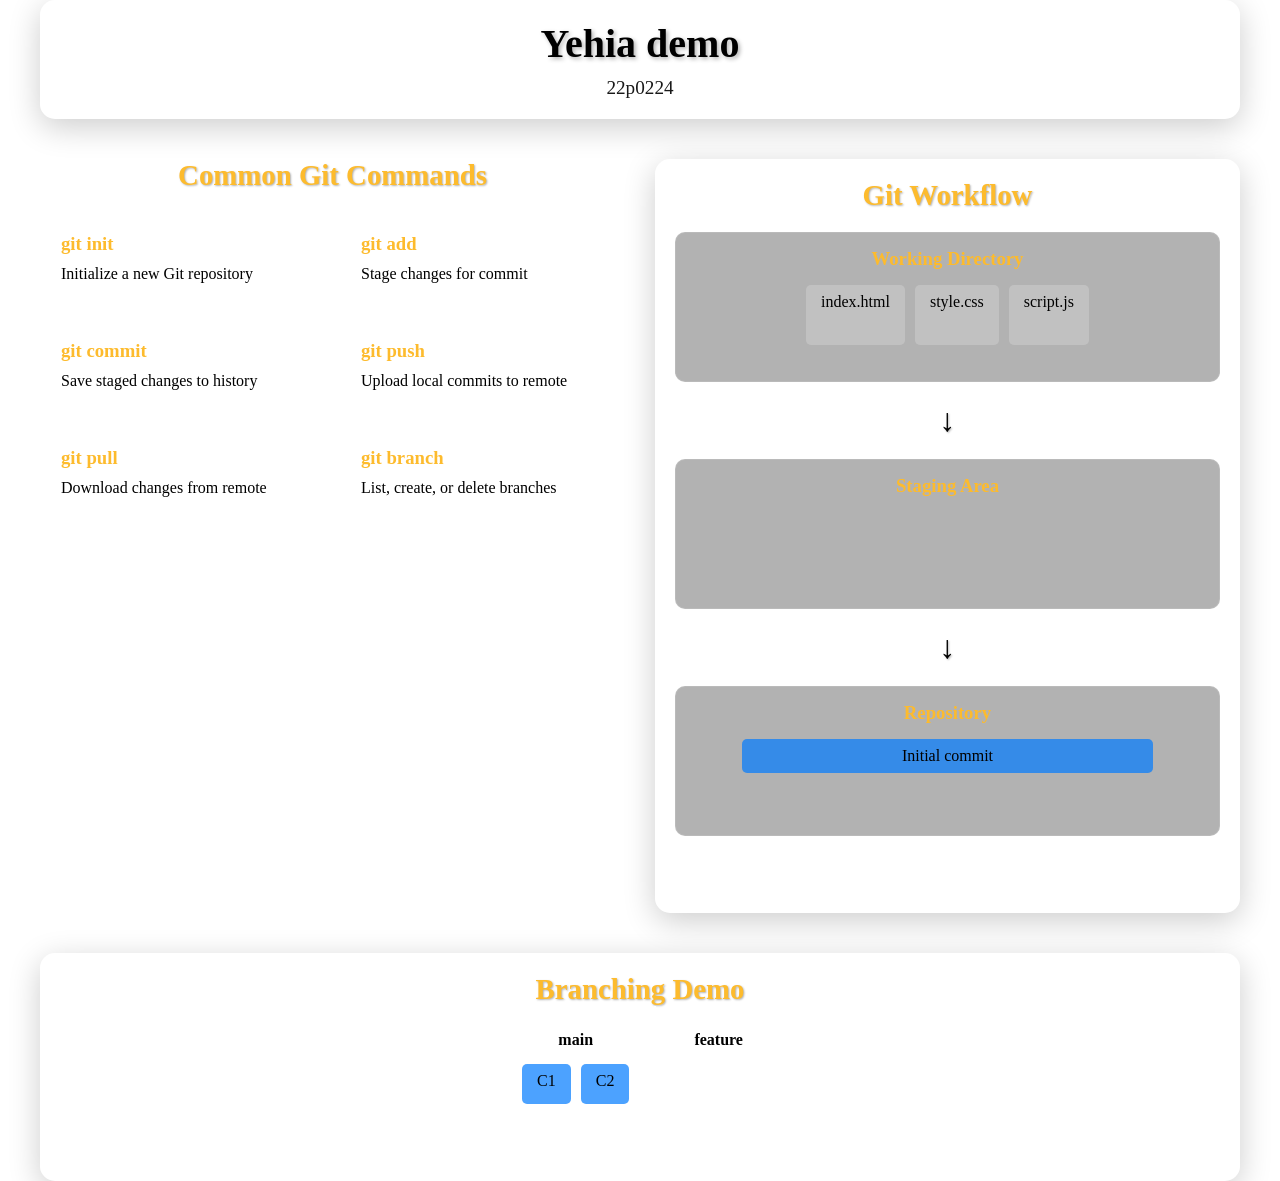
==== index.html @ bef54537 "Merge 2e9d0e14889e4f8416d9f2aac82c8b7b5b005d72 into edf6e51d857c0b90d37d54b4decc9b63cfbf04e4" ====
<!DOCTYPE html>
<html lang="en">
<head>
    <meta charset="UTF-8">
    <meta name="viewport" content="width=device-width, initial-scale=1.0">
    <title>Git & GitHub Demo</title>
    <link rel="stylesheet" href="style.css">
</head>
<body>
    <div class="container">
        <header>
            <h1>Yehia demo</h1>
            <p class="subtitle">22p0224</p>
        </header>
        
        <div class="demo-area">
            <div class="git-commands">
                <h2>Common Git Commands</h2>
                <div class="command-grid">
                    <div class="command-card" data-command="git init">
                        <h3>git init</h3>
                        <p>Initialize a new Git repository</p>
                    </div>
                    <div class="command-card" data-command="git add">
                        <h3>git add</h3>
                        <p>Stage changes for commit</p>
                    </div>
                    <div class="command-card" data-command="git commit">
                        <h3>git commit</h3>
                        <p>Save staged changes to history</p>
                    </div>
                    <div class="command-card" data-command="git push">
                        <h3>git push</h3>
                        <p>Upload local commits to remote</p>
                    </div>
                    <div class="command-card" data-command="git pull">
                        <h3>git pull</h3>
                        <p>Download changes from remote</p>
                    </div>
                    <div class="command-card" data-command="git branch">
                        <h3>git branch</h3>
                        <p>List, create, or delete branches</p>
                    </div>
                </div>
            </div>
            
            <div class="visualization">
                <h2>Git Workflow</h2>
                <div class="workflow-diagram">
                    <div class="workflow-step" id="working-directory">
                        <h3>Working Directory</h3>
                        <div class="file-list">
                            <div class="file" data-file="index.html">index.html</div>
                            <div class="file" data-file="style.css">style.css</div>
                            <div class="file" data-file="script.js">script.js</div>
                        </div>
                    </div>
                    <div class="arrow">↓</div>
                    <div class="workflow-step" id="staging-area">
                        <h3>Staging Area</h3>
                        <div class="file-list"></div>
                    </div>
                    <div class="arrow">↓</div>
                    <div class="workflow-step" id="repository">
                        <h3>Repository</h3>
                        <div class="commit-history">
                            <div class="commit">Initial commit</div>
                        </div>
                    </div>
                </div>
                <div class="controls">
                    <button id="modify-btn">Modify File</button>
                    <button id="stage-btn">Stage Changes</button>
                    <button id="commit-btn">Commit</button>
                    <button id="reset-btn">Reset All</button>
                </div>
            </div>
        </div>
        
        <div class="branch-demo">
            <h2>Branching Demo</h2>
            <div class="branch-visual">
                <div class="branch main-branch">
                    <div class="branch-name">main</div>
                    <div class="commits">
                        <div class="commit">C1</div>
                        <div class="commit">C2</div>
                    </div>
                </div>
                <div class="branch-feature">
                    <div class="branch-name">feature</div>
                    <div class="commits"></div>
                </div>
            </div>
            <div class="branch-controls">
                <button id="create-branch">Create Feature Branch</button>
                <button id="merge-branch">Merge to Main</button>
            </div>
        </div>
    </div>

    <script src="script.js"></script>
</body>
</html>
---- style.css ----
* {
    margin: 0;
    padding: 0;
    box-sizing: border-box;
}
#mark
body {
    font-family: 'Segoe UI', Tahoma, Geneva, Verdana, sans-serif;
    background: linear-gradient(135deg, #1a2a6c, #b21f1f, #fdbb2d);
    color: #fff;
    min-height: 100vh;
    padding: 20px;
}

.container {
    max-width: 1200px;
    margin: 0 auto;
}

header {
    text-align: center;
    margin-bottom: 40px;
    padding: 20px;
    background: rgba(255, 255, 255, 0.1);
    border-radius: 15px;
    backdrop-filter: blur(10px);
    box-shadow: 0 8px 32px rgba(0, 0, 0, 0.2);
}

h1 {
    font-size: 2.5rem;
    margin-bottom: 10px;
    text-shadow: 2px 2px 4px rgba(0, 0, 0, 0.3);
}

.subtitle {
    font-size: 1.2rem;
    opacity: 0.9;
}

.demo-area {
    display: grid;
    grid-template-columns: 1fr 1fr;
    gap: 30px;
    margin-bottom: 40px;
}

.git-commands h2, .visualization h2, .branch-demo h2 {
    margin-bottom: 20px;
    text-align: center;
    font-size: 1.8rem;
    color: #fdbb2d;
    text-shadow: 1px 1px 2px rgba(0, 0, 0, 0.3);
}

.command-grid {
    display: grid;
    grid-template-columns: repeat(2, 1fr);
    gap: 15px;
}

.command-card {
    background: rgba(255, 255, 255, 0.15);
    padding: 20px;
    border-radius: 10px;
    cursor: pointer;
    transition: all 0.3s ease;
    backdrop-filter: blur(5px);
    border: 1px solid rgba(255, 255, 255, 0.2);
}

.command-card:hover {
    transform: translateY(-5px);
    background: rgba(255, 255, 255, 0.25);
    box-shadow: 0 10px 20px rgba(0, 0, 0, 0.2);
}

.command-card h3 {
    margin-bottom: 10px;
    color: #fdbb2d;
}

.visualization {
    background: rgba(255, 255, 255, 0.1);
    padding: 20px;
    border-radius: 15px;
    backdrop-filter: blur(10px);
    box-shadow: 0 8px 32px rgba(0, 0, 0, 0.2);
}

.workflow-diagram {
    display: flex;
    flex-direction: column;
    align-items: center;
    gap: 20px;
    margin-bottom: 20px;
}

.workflow-step {
    width: 100%;
    background: rgba(0, 0, 0, 0.3);
    padding: 15px;
    border-radius: 10px;
    min-height: 150px;
    border: 1px solid rgba(255, 255, 255, 0.1);
}

.workflow-step h3 {
    text-align: center;
    margin-bottom: 15px;
    color: #fdbb2d;
}

.file-list {
    display: flex;
    flex-wrap: wrap;
    gap: 10px;
    justify-content: center;
    min-height: 60px;
}

.file {
    background: rgba(255, 255, 255, 0.2);
    padding: 8px 15px;
    border-radius: 5px;
    transition: all 0.3s ease;
    font-weight: 500;
}

.file.modified {
    background: rgba(255, 193, 7, 0.7);
    color: #000;
    transform: scale(1.05);
}

.file.staged {
    background: rgba(40, 167, 69, 0.7);
    transform: scale(1.05);
}

.arrow {
    font-size: 2rem;
    font-weight: bold;
    text-shadow: 1px 1px 2px rgba(0, 0, 0, 0.3);
}

.commit-history {
    display: flex;
    flex-direction: column;
    gap: 10px;
    align-items: center;
    min-height: 60px;
}

.commit {
    background: rgba(0, 123, 255, 0.7);
    padding: 8px 15px;
    border-radius: 5px;
    width: 80%;
    text-align: center;
    font-weight: 500;
    transition: all 0.3s ease;
}

.controls {
    display: flex;
    justify-content: center;
    gap: 10px;
    flex-wrap: wrap;
}

button {
    background: rgba(255, 255, 255, 0.2);
    color: white;
    border: none;
    padding: 10px 20px;
    border-radius: 5px;
    cursor: pointer;
    transition: all 0.3s ease;
    font-weight: bold;
    backdrop-filter: blur(5px);
    border: 1px solid rgba(255, 255, 255, 0.1);
}

button:hover:not(:disabled) {
    background: rgba(255, 255, 255, 0.3);
    transform: scale(1.05);
}

button:disabled {
    opacity: 0.5;
    cursor: not-allowed;
}

.branch-demo {
    background: rgba(255, 255, 255, 0.1);
    padding: 20px;
    border-radius: 15px;
    backdrop-filter: blur(10px);
    box-shadow: 0 8px 32px rgba(0, 0, 0, 0.2);
}

.branch-visual {
    display: flex;
    justify-content: center;
    gap: 50px;
    margin-bottom: 20px;
    position: relative;
}

.branch {
    display: flex;
    flex-direction: column;
    align-items: center;
}

.branch-name {
    background: rgba(255, 255, 255, 0.2);
    padding: 5px 15px;
    border-radius: 20px;
    margin-bottom: 10px;
    font-weight: bold;
}

.commits {
    display: flex;
    gap: 10px;
    min-height: 40px;
}

.branch-feature {
    position: relative;
    display: flex;
    flex-direction: column;
    align-items: center;
}

.branch-feature::before {
    content: "";
    position: absolute;
    top: -20px;
    left: -25px;
    width: 25px;
    height: 20px;
    border-left: 2px dashed white;
    border-bottom: 2px dashed white;
}

.branch-controls {
    display: flex;
    justify-content: center;
    gap: 15px;
}

@media (max-width: 768px) {
    .demo-area {
        grid-template-columns: 1fr;
    }
    
    .command-grid {
        grid-template-columns: 1fr;
    }
    
    .branch-visual {
        flex-direction: column;
        align-items: center;
        gap: 20px;
    }
    
    .branch-feature::before {
        display: none;
    }
    
    h1 {
        font-size: 2rem;
    }
}
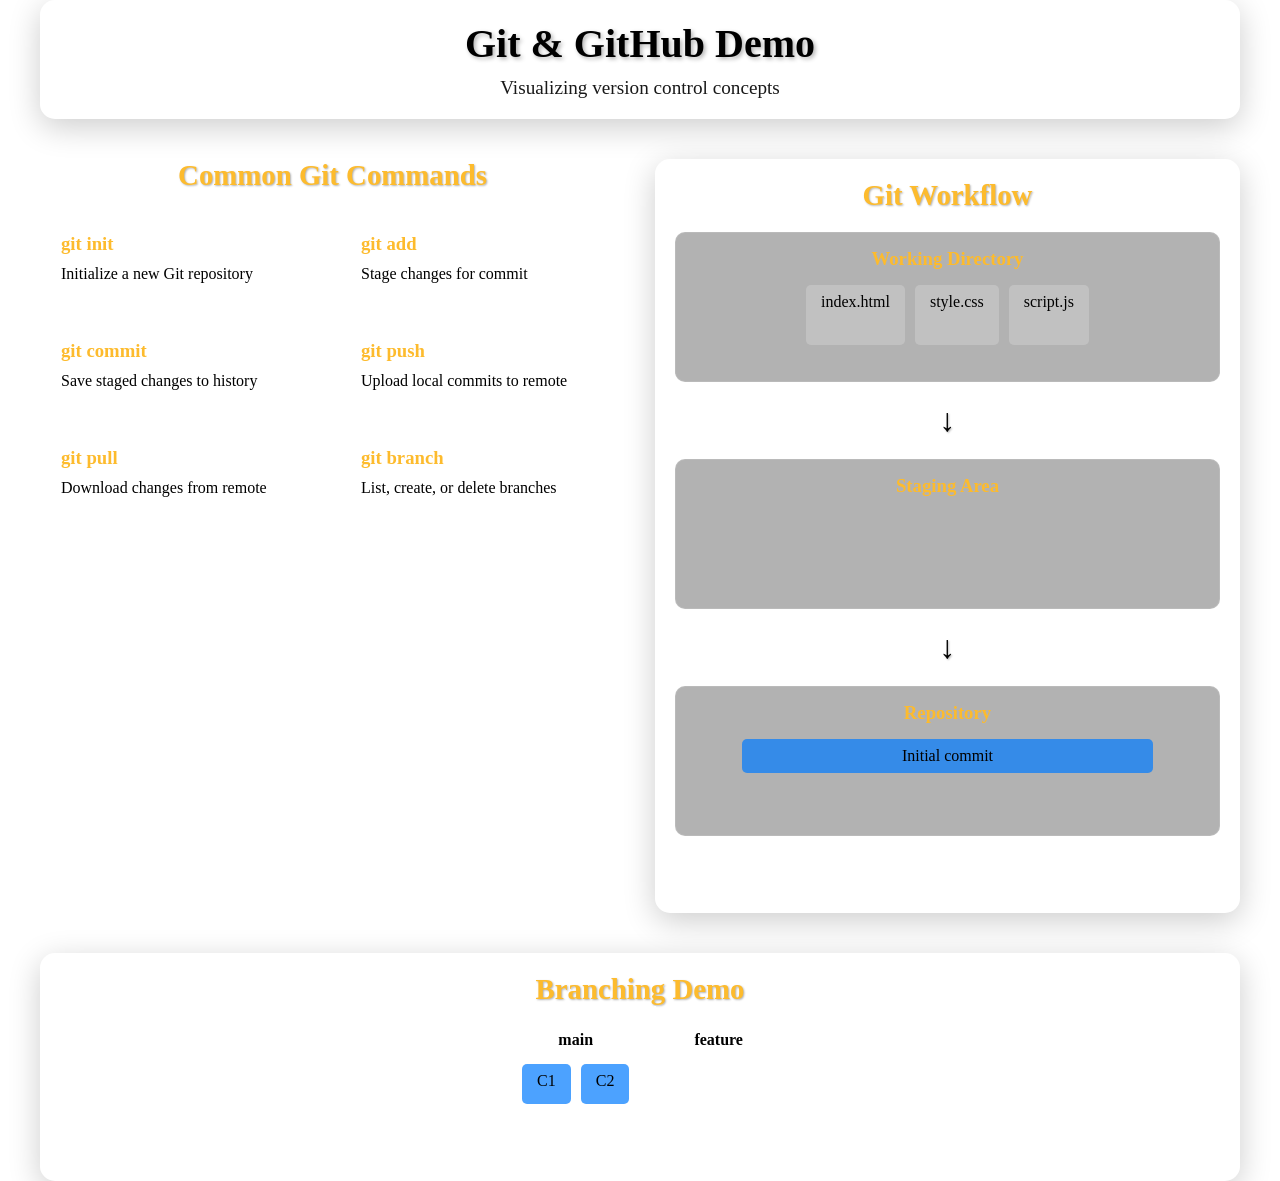
==== commit aeb692de: "Merge 51bf4810f5b950e3c1c1860a1c6e94db7aaa83c7 into edf6e51d857c0b90d37d54b4decc9b63cfbf04e4" ====
--- a/index.html
+++ b/index.html
@@ -3,14 +3,14 @@
 <head>
     <meta charset="UTF-8">
     <meta name="viewport" content="width=device-width, initial-scale=1.0">
-    <title>Git & GitHub Demo</title>
+    <title>Git & GitHub Demo- Mohammad Tarek Hasan</title>
     <link rel="stylesheet" href="style.css">
 </head>
 <body>
     <div class="container">
         <header>
-            <h1>Yehia demo</h1>
-            <p class="subtitle">22p0224</p>
+            <h1>Git & GitHub Demo</h1>
+            <p class="subtitle">Visualizing version control concepts</p>
         </header>
         
         <div class="demo-area">
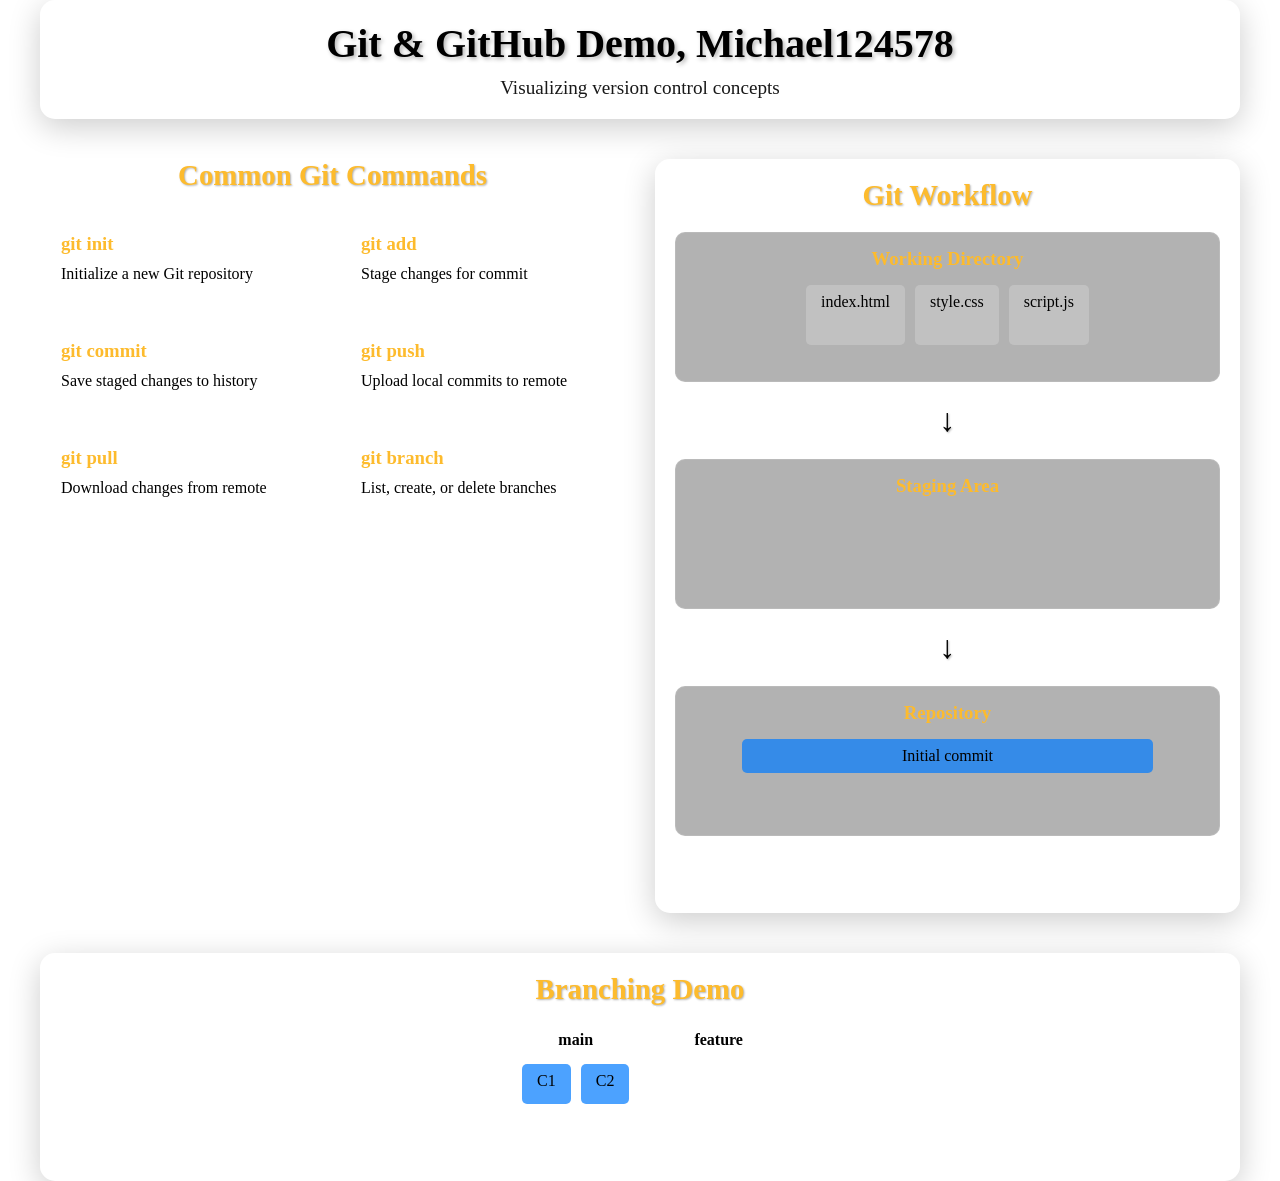
==== commit 2c4d5a0f: "Merge 12bcbdbea16e0901ec54c96b5796ad9def4153e9 into edf6e51d857c0b90d37d54b4decc9b63cfbf04e4" ====
--- a/index.html
+++ b/index.html
@@ -3,13 +3,13 @@
 <head>
     <meta charset="UTF-8">
     <meta name="viewport" content="width=device-width, initial-scale=1.0">
-    <title>Git & GitHub Demo- Mohammad Tarek Hasan</title>
+    <title>Git & GitHub Demo</title>
     <link rel="stylesheet" href="style.css">
 </head>
 <body>
     <div class="container">
         <header>
-            <h1>Git & GitHub Demo</h1>
+            <h1>Git & GitHub Demo, Michael124578</h1>
             <p class="subtitle">Visualizing version control concepts</p>
         </header>
         
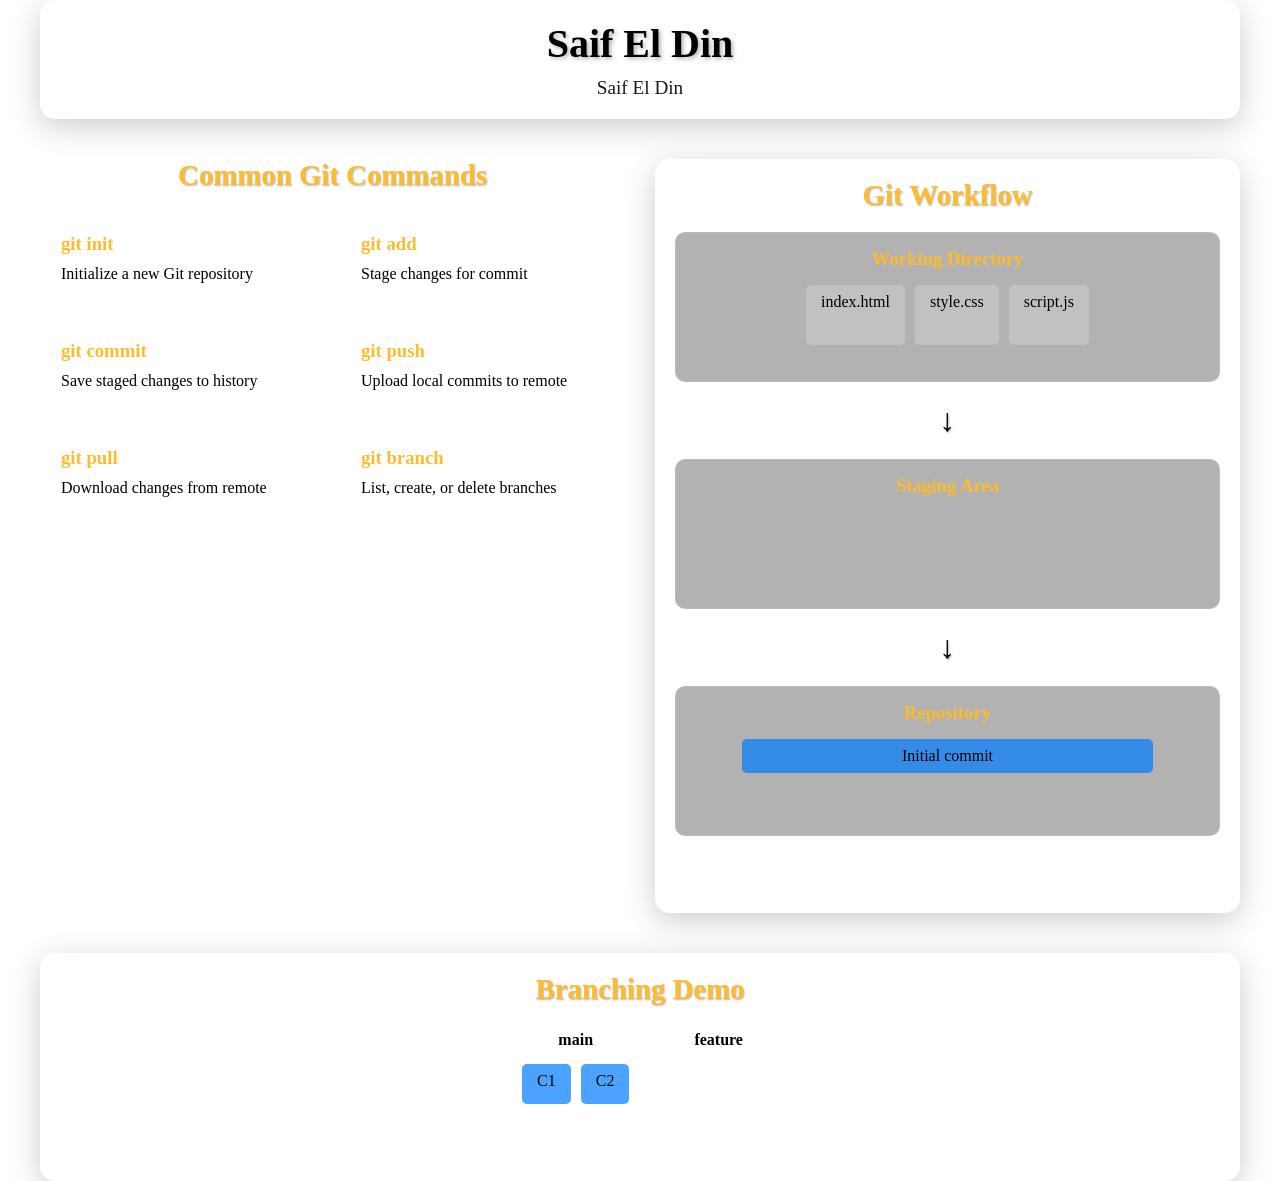
==== commit 550a7d4a: "Merge 303efbd3fe59cfb220195ddbdae4a98df5e7788c into edf6e51d857c0b90d37d54b4decc9b63cfbf04e4" ====
--- a/index.html
+++ b/index.html
@@ -9,8 +9,8 @@
 <body>
     <div class="container">
         <header>
-            <h1>Git & GitHub Demo, Michael124578</h1>
-            <p class="subtitle">Visualizing version control concepts</p>
+            <h1>Saif El Din</h1>
+            <p class="subtitle">Saif El Din</p>
         </header>
         
         <div class="demo-area">
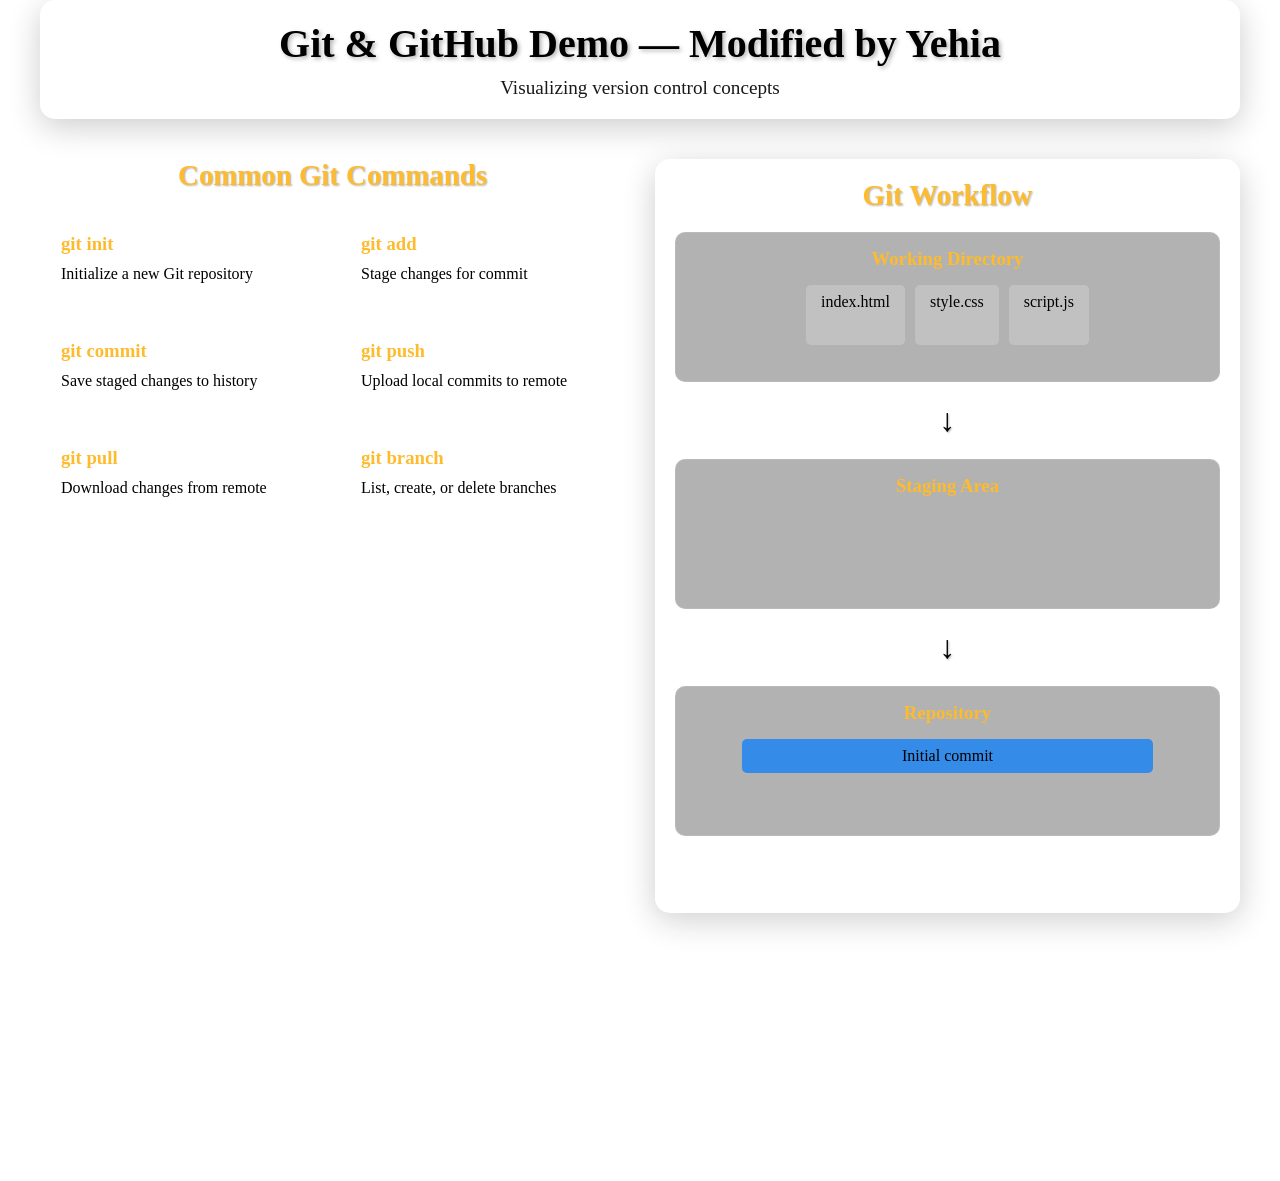
==== commit 2151d8bb: "Add my name to header" ====
--- a/index.html
+++ b/index.html
@@ -9,8 +9,8 @@
 <body>
     <div class="container">
         <header>
-            <h1>Saif El Din</h1>
-            <p class="subtitle">Saif El Din</p>
+            <h1>Git & GitHub Demo — Modified by Yehia</h1>
+            <p class="subtitle">Visualizing version control concepts</p>
         </header>
         
         <div class="demo-area">
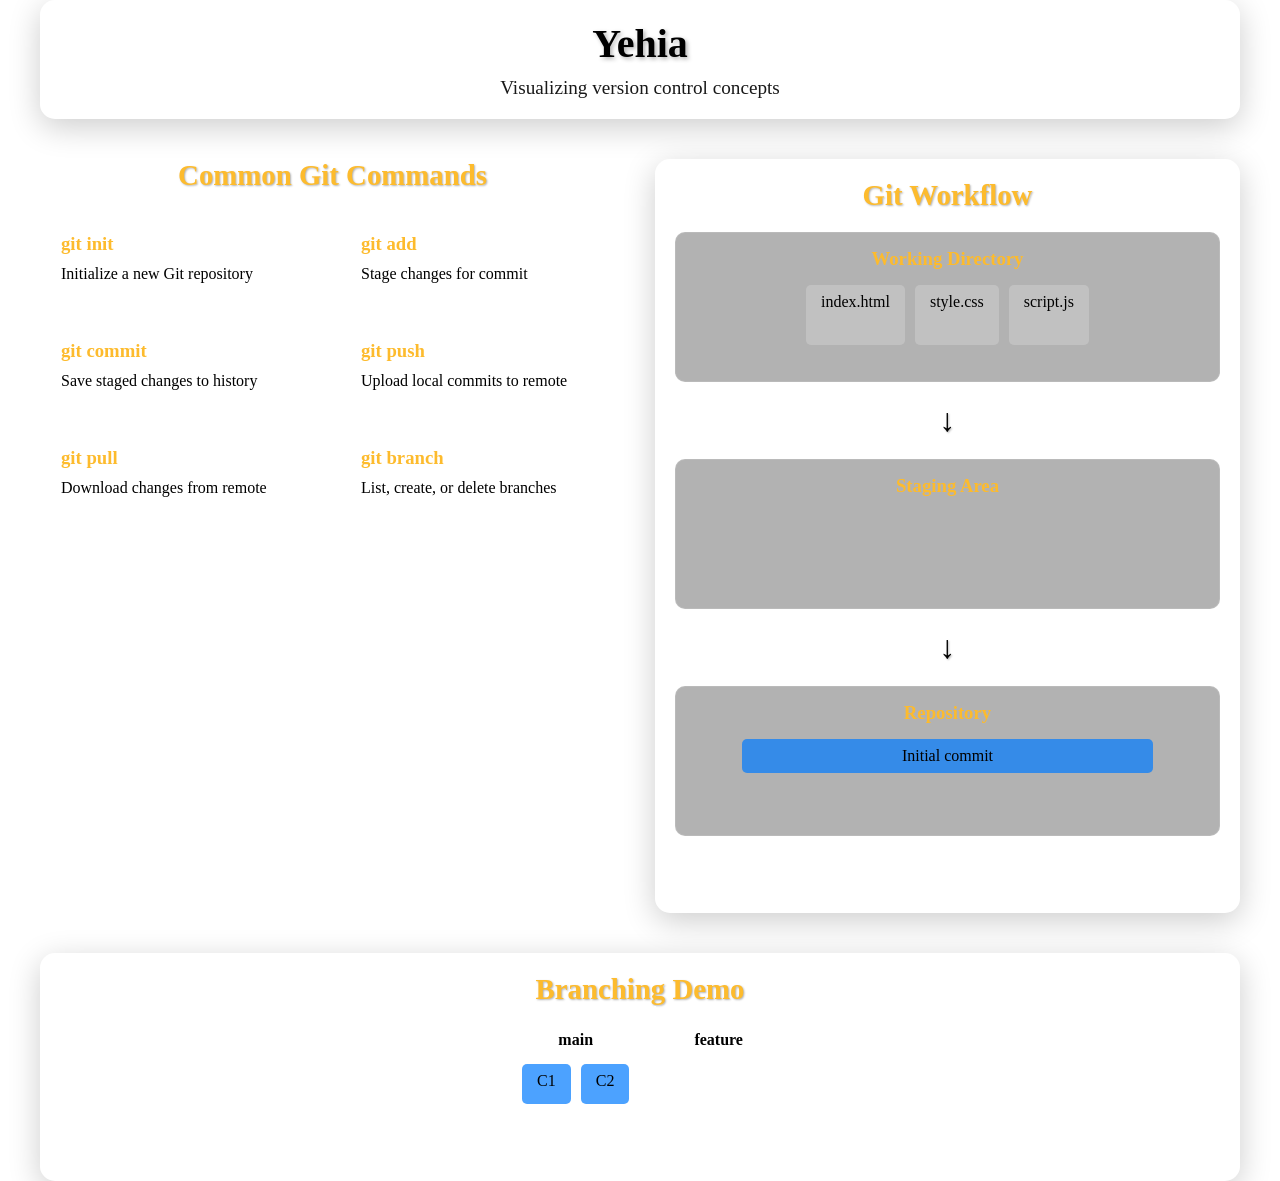
==== commit f20d191b: "Add my name to header" ====
--- a/index.html
+++ b/index.html
@@ -9,7 +9,7 @@
 <body>
     <div class="container">
         <header>
-            <h1>Git & GitHub Demo — Modified by Yehia</h1>
+            <h1>Yehia</h1>
             <p class="subtitle">Visualizing version control concepts</p>
         </header>
         
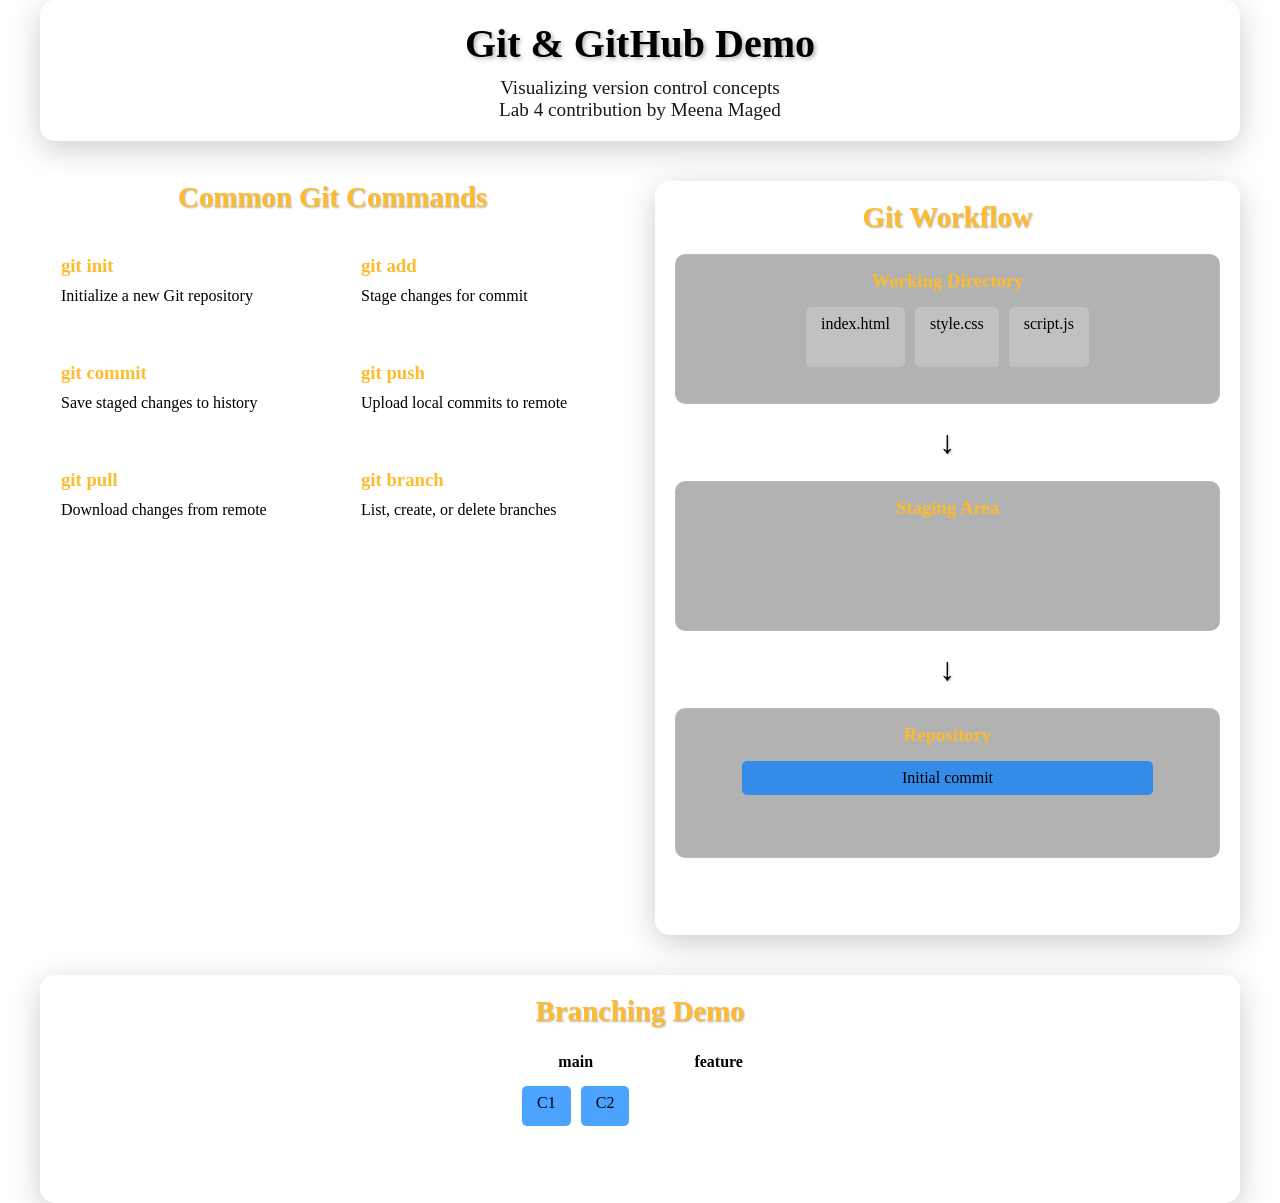
==== commit ffdbf83d: "Add student name to page header" ====
--- a/index.html
+++ b/index.html
@@ -9,8 +9,9 @@
 <body>
     <div class="container">
         <header>
-            <h1>Yehia</h1>
+            <h1>Git & GitHub Demo</h1>
             <p class="subtitle">Visualizing version control concepts</p>
+            <p class="subtitle">Lab 4 contribution by Meena Maged</p>
         </header>
         
         <div class="demo-area">
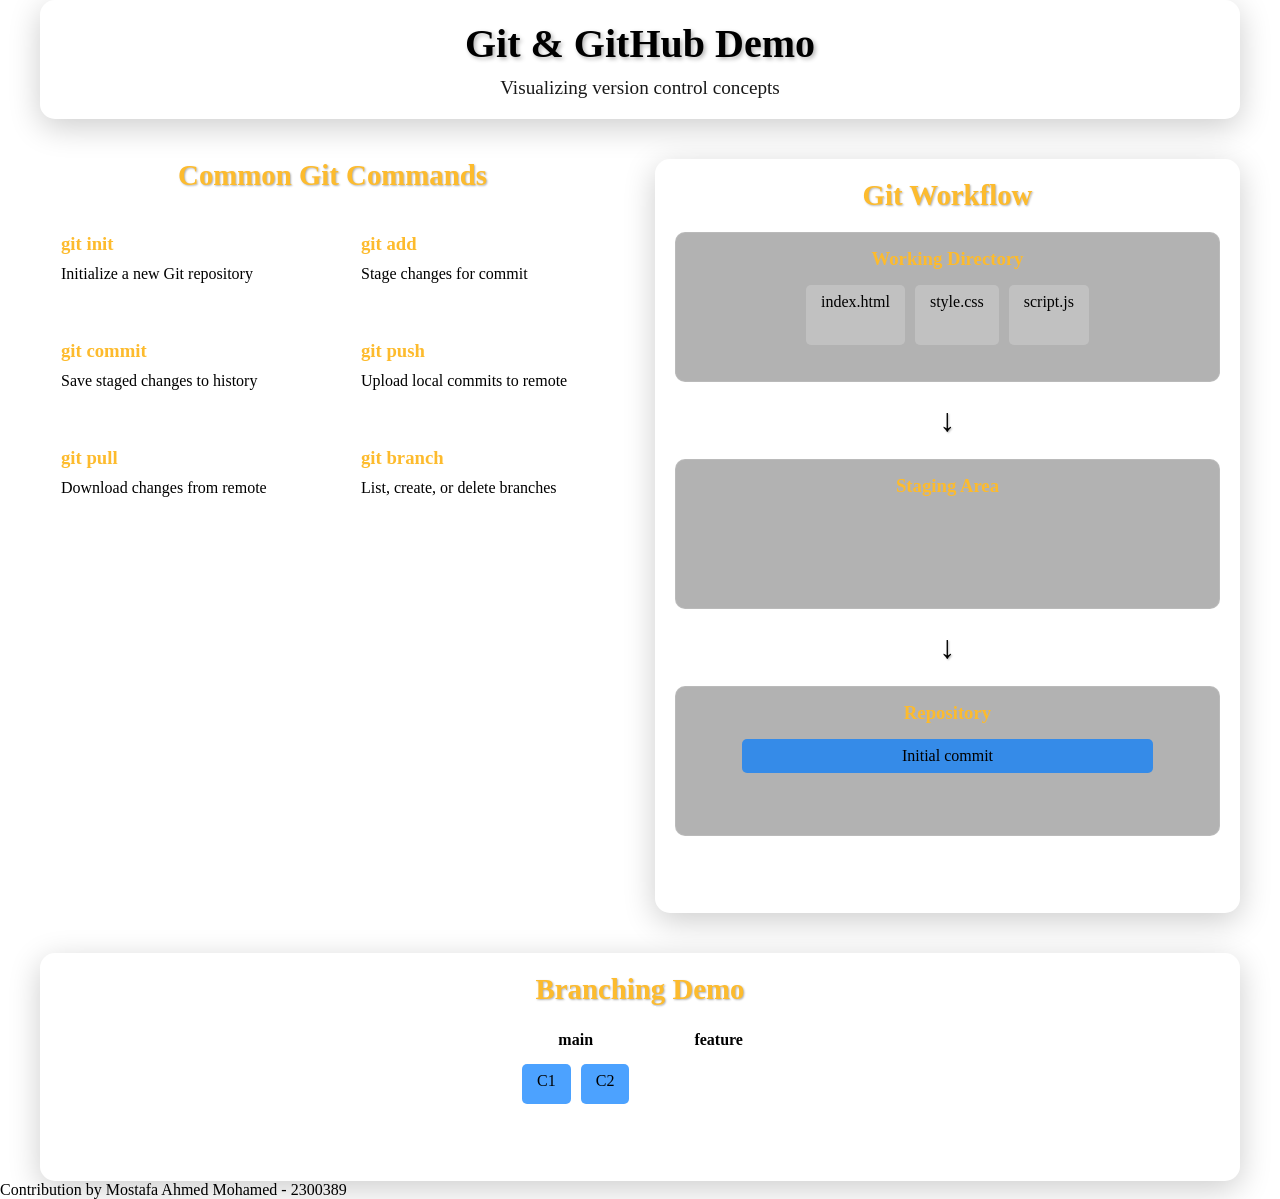
==== commit 241110d3: "Add Mostafa name to index" ====
--- a/index.html
+++ b/index.html
@@ -11,7 +11,6 @@
         <header>
             <h1>Git & GitHub Demo</h1>
             <p class="subtitle">Visualizing version control concepts</p>
-            <p class="subtitle">Lab 4 contribution by Meena Maged</p>
         </header>
         
         <div class="demo-area">
@@ -101,5 +100,7 @@
     </div>
 
     <script src="script.js"></script>
+
+<p>Contribution by Mostafa Ahmed Mohamed - 2300389</p>
 </body>
 </html>
